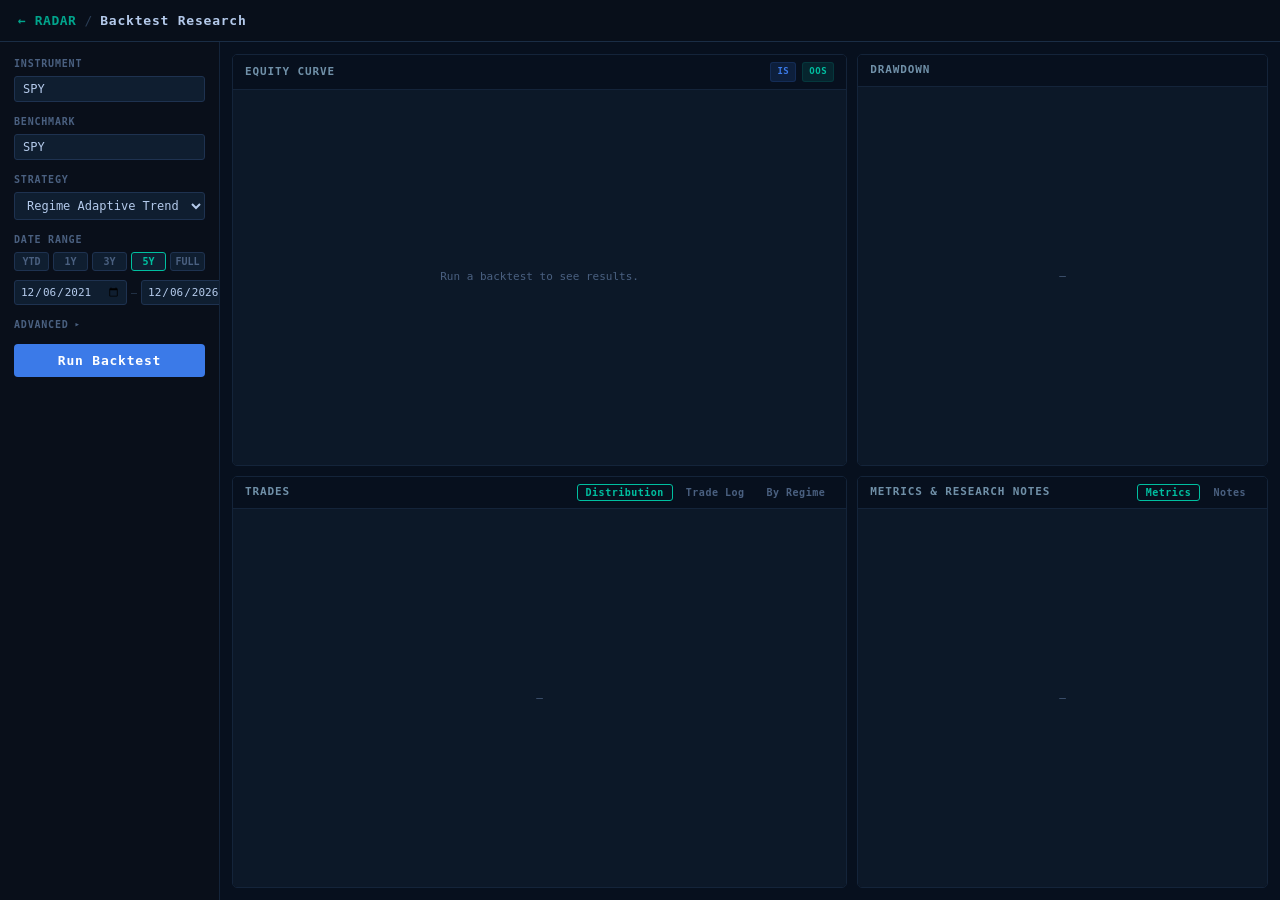
==== templates/backtest.html @ ae81a451 "Initial commit — SYBIL Algo-RADAR v2 - Cross-asset opportunity radar (26 instruments) with IBKR + yf" ====
<!DOCTYPE html>
<html lang="en">
<head>
  <meta charset="UTF-8">
  <meta name="viewport" content="width=device-width, initial-scale=1.0">
  <title>SYBIL — Backtest Research</title>
  <link rel="stylesheet" href="/static/css/app.css">
  <link rel="stylesheet" href="/static/css/backtest.css">
  <script src="https://cdn.plot.ly/plotly-2.26.0.min.js" defer></script>
</head>
<body class="bt-page">

<div id="bt-app">

  <!-- ── HEADER ─────────────────────────────────────────────────────────── -->
  <header id="bt-header">
    <div id="bt-brand">
      <a href="/" class="bt-home-link">← RADAR</a>
      <span class="bt-sep">/</span>
      <span class="bt-title">Backtest Research</span>
    </div>
    <div id="bt-run-status"></div>
  </header>

  <!-- ── MAIN LAYOUT ────────────────────────────────────────────────────── -->
  <div id="bt-layout">

    <!-- ── CONTROLS SIDEBAR ───────────────────────────────────────────── -->
    <aside id="bt-controls">

      <div class="ctrl-section">
        <div class="ctrl-label">Instrument</div>
        <input id="ctrl-ticker" class="ctrl-input" type="text" value="SPY" maxlength="12"
               placeholder="SPY, QQQ, GLD…" autocomplete="off" spellcheck="false">
      </div>

      <div class="ctrl-section">
        <div class="ctrl-label">Benchmark</div>
        <input id="ctrl-benchmark" class="ctrl-input" type="text" value="SPY" maxlength="12"
               placeholder="SPY" autocomplete="off" spellcheck="false">
      </div>

      <div class="ctrl-section">
        <div class="ctrl-label">Strategy</div>
        <select id="ctrl-strategy" class="ctrl-select">
          <option value="regime_adaptive_trend" selected>Regime Adaptive Trend</option>
          <option value="mean_reversion">Mean Reversion</option>
          <option value="momentum_breakout">Momentum Breakout</option>
          <option value="volatility_filtered">Volatility Filtered Trend</option>
        </select>
      </div>

      <div class="ctrl-section">
        <div class="ctrl-label">Date Range</div>
        <div class="ctrl-date-presets">
          <button class="date-preset" data-preset="ytd"  onclick="setDatePreset('ytd',  this)">YTD</button>
          <button class="date-preset" data-preset="1y"   onclick="setDatePreset('1y',   this)">1Y</button>
          <button class="date-preset" data-preset="3y"   onclick="setDatePreset('3y',   this)">3Y</button>
          <button class="date-preset active" data-preset="5y" onclick="setDatePreset('5y', this)">5Y</button>
          <button class="date-preset" data-preset="full" onclick="setDatePreset('full', this)">FULL</button>
        </div>
        <div class="ctrl-date-inputs">
          <input id="ctrl-start" class="ctrl-input ctrl-date" type="date">
          <span class="ctrl-date-sep">—</span>
          <input id="ctrl-end"   class="ctrl-input ctrl-date" type="date">
        </div>
      </div>

      <div class="ctrl-section" id="ctrl-advanced-section">
        <div class="ctrl-label ctrl-label-toggle" onclick="toggleAdvanced(this)">
          Advanced <span class="ctrl-arrow">▸</span>
        </div>
        <div id="ctrl-advanced" class="ctrl-advanced hidden">

          <div class="ctrl-row">
            <label class="ctrl-sub-label">Fast EMA</label>
            <input id="ctrl-fast" class="ctrl-input ctrl-num" type="number" value="12" min="2" max="100">
          </div>
          <div class="ctrl-row">
            <label class="ctrl-sub-label">Slow EMA</label>
            <input id="ctrl-slow" class="ctrl-input ctrl-num" type="number" value="26" min="5" max="200">
          </div>
          <div class="ctrl-row">
            <label class="ctrl-sub-label">Stop ATR</label>
            <input id="ctrl-stop-atr" class="ctrl-input ctrl-num" type="number" value="2.0" min="0.5" max="10" step="0.5">
          </div>
          <div class="ctrl-row">
            <label class="ctrl-sub-label">Target ATR</label>
            <input id="ctrl-target-atr" class="ctrl-input ctrl-num" type="number" value="4.0" min="1" max="20" step="0.5">
          </div>
          <div class="ctrl-row">
            <label class="ctrl-sub-label">IS Split</label>
            <input id="ctrl-is-pct" class="ctrl-input ctrl-num" type="number" value="70" min="50" max="90" step="5">
            <span class="ctrl-unit">%</span>
          </div>
          <div class="ctrl-row">
            <label class="ctrl-sub-label">Vol Filter</label>
            <label class="ctrl-toggle">
              <input id="ctrl-vol-filter" type="checkbox" checked>
              <span class="ctrl-toggle-track"></span>
            </label>
          </div>

        </div>
      </div>

      <button id="btn-run" class="btn-run" onclick="runBacktest()">Run Backtest</button>

      <div id="bt-meta" class="bt-meta hidden">
        <div class="meta-row"><span class="meta-k">Strategy</span><span class="meta-v" id="meta-strategy">—</span></div>
        <div class="meta-row"><span class="meta-k">Symbol</span><span class="meta-v" id="meta-symbol">—</span></div>
        <div class="meta-row"><span class="meta-k">Bars</span><span class="meta-v" id="meta-bars">—</span></div>
        <div class="meta-row"><span class="meta-k">IS Split</span><span class="meta-v" id="meta-is-split">—</span></div>
        <div class="meta-row"><span class="meta-k">Cost/Side</span><span class="meta-v" id="meta-cost">—</span></div>
        <div class="meta-row"><span class="meta-k">Execution</span><span class="meta-v" id="meta-exec">—</span></div>
      </div>

    </aside>

    <!-- ── RIGHT CONTENT ──────────────────────────────────────────────── -->
    <div id="bt-content">

      <!-- ── TOP ROW: equity + drawdown ─────────────────────────────── -->
      <div id="bt-row-equity">

        <div class="bt-panel" id="panel-equity">
          <div class="panel-header">
            <span class="panel-title">Equity Curve</span>
            <div class="panel-badges">
              <span class="is-badge">IS</span>
              <span class="oos-badge">OOS</span>
            </div>
          </div>
          <div class="panel-body">
            <div data-role="idle"    class="panel-state">Run a backtest to see results.</div>
            <div data-role="loading" class="panel-state hidden"><div class="spinner"></div>Running…</div>
            <div data-role="error"   class="panel-state hidden state-error">Error loading equity curve.</div>
            <div data-role="content" id="chart-equity" class="panel-chart hidden"></div>
          </div>
        </div>

        <div class="bt-panel" id="panel-drawdown">
          <div class="panel-header">
            <span class="panel-title">Drawdown</span>
          </div>
          <div class="panel-body">
            <div data-role="idle"    class="panel-state">—</div>
            <div data-role="loading" class="panel-state hidden"><div class="spinner"></div></div>
            <div data-role="error"   class="panel-state hidden state-error">—</div>
            <div data-role="content" id="chart-drawdown" class="panel-chart hidden"></div>
          </div>
        </div>

      </div>

      <!-- ── BOTTOM ROW: trades + metrics ──────────────────────────── -->
      <div id="bt-row-bottom">

        <!-- Trades panel with tabs -->
        <div class="bt-panel" id="panel-trades">
          <div class="panel-header">
            <span class="panel-title">Trades</span>
            <div class="panel-tabs">
              <button class="panel-tab active" data-tab="dist"  onclick="switchTab('trades','dist',  this)">Distribution</button>
              <button class="panel-tab"        data-tab="list"  onclick="switchTab('trades','list',  this)">Trade Log</button>
              <button class="panel-tab"        data-tab="regime" onclick="switchTab('trades','regime',this)">By Regime</button>
            </div>
          </div>
          <div class="panel-body">
            <div data-role="idle"    class="panel-state">—</div>
            <div data-role="loading" class="panel-state hidden"><div class="spinner"></div></div>
            <div data-role="error"   class="panel-state hidden state-error">—</div>
            <div data-role="content" class="hidden">

              <!-- Distribution tab -->
              <div id="tab-trades-dist" class="tab-pane active">
                <div id="chart-dist" class="panel-chart-short"></div>
                <div id="dist-stats" class="dist-stats-grid"></div>
              </div>

              <!-- Trade log tab -->
              <div id="tab-trades-list" class="tab-pane hidden">
                <div class="trade-log-wrapper">
                  <table id="trade-log-table" class="trade-log-table">
                    <thead>
                      <tr>
                        <th>Date</th>
                        <th>Side</th>
                        <th>Entry</th>
                        <th>Exit</th>
                        <th>Return</th>
                        <th>Hold</th>
                        <th>Exit Reason</th>
                        <th>Regime</th>
                      </tr>
                    </thead>
                    <tbody id="trade-log-body"></tbody>
                  </table>
                </div>
              </div>

              <!-- Regime breakdown tab -->
              <div id="tab-trades-regime" class="tab-pane hidden">
                <div id="chart-regime" class="panel-chart-short"></div>
              </div>

            </div>
          </div>
        </div>

        <!-- Metrics + Research Notes panel -->
        <div class="bt-panel" id="panel-metrics">
          <div class="panel-header">
            <span class="panel-title">Metrics &amp; Research Notes</span>
            <div class="panel-tabs">
              <button class="panel-tab active" data-tab="metrics" onclick="switchTab('metrics','metrics',this)">Metrics</button>
              <button class="panel-tab"        data-tab="notes"   onclick="switchTab('metrics','notes',  this)">Notes</button>
            </div>
          </div>
          <div class="panel-body">
            <div data-role="idle"    class="panel-state">—</div>
            <div data-role="loading" class="panel-state hidden"><div class="spinner"></div></div>
            <div data-role="error"   class="panel-state hidden state-error">—</div>
            <div data-role="content" class="hidden">

              <div id="tab-metrics-metrics" class="tab-pane active">
                <div class="metrics-section-label">Performance</div>
                <div id="metrics-perf-grid" class="metrics-grid"></div>
                <div class="metrics-section-label">Risk</div>
                <div id="metrics-risk-grid" class="metrics-grid"></div>
                <div class="metrics-section-label">Robustness (IS vs OOS)</div>
                <div id="metrics-robust-grid" class="metrics-grid"></div>
              </div>

              <div id="tab-metrics-notes" class="tab-pane hidden">
                <div id="notes-summary"   class="notes-block"></div>
                <div id="notes-strengths" class="notes-block"></div>
                <div id="notes-weaknesses" class="notes-block"></div>
                <div id="notes-next"      class="notes-block"></div>
              </div>

            </div>
          </div>
        </div>

      </div><!-- /bt-row-bottom -->

    </div><!-- /bt-content -->

  </div><!-- /bt-layout -->

</div><!-- /bt-app -->

<script src="/static/js/backtest.js"></script>
</body>
</html>
---- static/css/app.css ----
/* ── reset & base ─────────────────────────────────────────────────────────── */
*, *::before, *::after { box-sizing: border-box; margin: 0; padding: 0; }

:root {
  /* ─── SYBIL Design Tokens ─────────────────────────────────────────────── */
  /* Backgrounds — cold deep navy, not generic black */
  --sybil-bg-main:     #07101e;
  --sybil-bg-surface:  #0c1828;
  --sybil-bg-panel:    #101f34;
  --sybil-bg-elevated: #152640;
  --sybil-bg-tape:     #060e1b;
  --sybil-bg-brand:    #0a162a;

  /* Borders */
  --sybil-border:      #1c2f4a;
  --sybil-border-hi:   #274868;

  /* Text */
  --sybil-text-main:   #b4caeb;
  --sybil-text-muted:  #4c6a8a;
  --sybil-text-bright: #dceeff;

  /* Accents */
  --sybil-accent-1:    #3b7ae8;   /* primary blue */
  --sybil-accent-dim:  #122046;   /* accent bg */
  --sybil-accent-2:    #00bfa0;   /* teal — brand differentiation */

  /* Semantic */
  --sybil-pos:         #19b85a;
  --sybil-pos-bg:      #052214;
  --sybil-neg:         #e53535;
  --sybil-neg-bg:      #300808;
  --sybil-warning:     #e5980a;
  --sybil-success:     #19b85a;
  --sybil-danger:      #e53535;

  /* Tags & chips */
  --sybil-tag-bg:      #142036;
  --sybil-tag-text:    #608ab2;

  /* Chart */
  --sybil-grid:        #18293e;

  /* Typography */
  --sybil-mono:   "JetBrains Mono", "Fira Code", "Cascadia Code", ui-monospace, monospace;
  --sybil-sans:   "Inter", system-ui, -apple-system, sans-serif;
  --sybil-radius:    4px;
  --sybil-radius-lg: 8px;
}

html, body {
  height: 100%;
  background: var(--sybil-bg-main);
  color: var(--sybil-text-main);
  font-family: var(--sybil-sans);
  font-size: 13px;
  line-height: 1.5;
  overflow: hidden;
}

#app {
  display: grid;
  grid-template-rows: 44px 1fr 224px;
  grid-template-columns: 1fr;
  height: 100vh;
  overflow: hidden;
}

/* ── tape strip ──────────────────────────────────────────────────────────── */
#tape-strip {
  grid-row: 1;
  display: flex;
  align-items: center;
  background: var(--sybil-bg-tape);
  border-bottom: 1px solid var(--sybil-border);
  overflow: hidden;
  position: relative;
  gap: 0;
}

#tape-brand {
  flex-shrink: 0;
  padding: 0 16px;
  font-weight: 700;
  font-size: 12px;
  letter-spacing: 0.14em;
  color: var(--sybil-accent-2);
  border-right: 1px solid var(--sybil-border);
  height: 100%;
  display: flex;
  align-items: center;
  background: var(--sybil-bg-brand);
  white-space: nowrap;
  text-shadow: 0 0 16px rgba(0,191,160,0.35);
}

#tape-scroll-wrapper {
  flex: 1;
  overflow: hidden;
  mask-image: linear-gradient(to right, transparent 0%, black 2%, black 98%, transparent 100%);
}

#tape-items {
  display: flex;
  gap: 0;
  width: max-content;
  animation: tape-scroll 70s linear infinite;
}

#tape-items:hover { animation-play-state: paused; }

@keyframes tape-scroll {
  0%   { transform: translateX(0); }
  100% { transform: translateX(-50%); }
}

.tape-item {
  display: flex;
  flex-direction: column;
  justify-content: center;
  padding: 0 16px;
  border-right: 1px solid var(--sybil-border);
  min-width: 118px;
  cursor: pointer;
  transition: background 0.12s;
  height: 44px;
}
.tape-item:hover { background: var(--sybil-bg-panel); }

.tape-symbol {
  font-family: var(--sybil-mono);
  font-size: 10.5px;
  font-weight: 700;
  color: var(--sybil-text-bright);
  letter-spacing: 0.04em;
  line-height: 1.2;
}

.tape-name {
  font-size: 9px;
  color: var(--sybil-text-muted);
  white-space: nowrap;
  overflow: hidden;
  text-overflow: ellipsis;
  max-width: 106px;
  line-height: 1.2;
}

.tape-price {
  font-family: var(--sybil-mono);
  font-size: 11px;
  font-weight: 600;
  color: var(--sybil-text-main);
  line-height: 1.2;
}

.tape-chg { font-family: var(--sybil-mono); font-size: 10px; line-height: 1.2; }
.tape-chg.pos  { color: var(--sybil-pos); }
.tape-chg.neg  { color: var(--sybil-neg); }
.tape-chg.flat { color: var(--sybil-text-muted); }

#tape-status {
  flex-shrink: 0;
  padding: 0 12px;
  font-size: 10px;
  color: var(--sybil-text-muted);
  border-left: 1px solid var(--sybil-border);
  white-space: nowrap;
}

/* ── main grid ───────────────────────────────────────────────────────────── */
#main-grid {
  grid-row: 2;
  display: grid;
  grid-template-columns: 320px 1fr;
  overflow: hidden;
  border-bottom: 1px solid var(--sybil-border);
}

/* ── radar panel ─────────────────────────────────────────────────────────── */
#radar-panel {
  background: var(--sybil-bg-panel);
  border-right: 1px solid var(--sybil-border);
  display: flex;
  flex-direction: column;
  overflow: hidden;
}

#radar-header {
  padding: 10px 12px 8px;
  border-bottom: 1px solid var(--sybil-border);
  display: flex;
  align-items: center;
  gap: 8px;
  flex-shrink: 0;
}

#radar-header h2 {
  font-size: 10px;
  font-weight: 700;
  letter-spacing: 0.09em;
  color: var(--sybil-text-muted);
  text-transform: uppercase;
  flex: 1;
}

#radar-count {
  font-size: 10px;
  color: var(--sybil-text-muted);
  background: var(--sybil-tag-bg);
  padding: 1px 7px;
  border-radius: 10px;
}

#radar-body {
  flex: 1;
  overflow-y: auto;
}

#radar-body::-webkit-scrollbar { width: 4px; }
#radar-body::-webkit-scrollbar-track { background: transparent; }
#radar-body::-webkit-scrollbar-thumb { background: var(--sybil-border-hi); border-radius: 2px; }

.radar-row {
  padding: 9px 12px;
  border-bottom: 1px solid var(--sybil-border);
  cursor: pointer;
  transition: background 0.1s;
}
.radar-row:hover    { background: #162540; }
.radar-row.selected { background: var(--sybil-accent-dim); border-left: 2px solid var(--sybil-accent-1); }

.radar-row-top {
  display: flex;
  align-items: center;
  gap: 6px;
  margin-bottom: 4px;
}

.radar-name {
  font-size: 12px;
  font-weight: 600;
  color: var(--sybil-text-bright);
  flex: 1;
  white-space: nowrap;
  overflow: hidden;
  text-overflow: ellipsis;
}

.dir-badge {
  font-size: 10px;
  font-weight: 700;
  font-family: var(--sybil-mono);
  padding: 1px 6px;
  border-radius: var(--sybil-radius);
  flex-shrink: 0;
}
.dir-badge.long  { background: var(--sybil-pos-bg);  color: var(--sybil-pos); }
.dir-badge.short { background: var(--sybil-neg-bg);  color: var(--sybil-neg); }

.conv-bar-wrap {
  display: flex;
  align-items: center;
  gap: 6px;
  margin-bottom: 4px;
}
.conv-bar-bg {
  flex: 1;
  height: 3px;
  background: var(--sybil-border-hi);
  border-radius: 2px;
  overflow: hidden;
}
.conv-bar-fill {
  height: 100%;
  border-radius: 2px;
  background: var(--sybil-accent-1);
  transition: width 0.4s ease;
}
.conv-bar-fill.high { background: var(--sybil-pos); }
.conv-bar-fill.low  { background: var(--sybil-text-muted); }

.conv-val {
  font-family: var(--sybil-mono);
  font-size: 10px;
  color: var(--sybil-text-bright);
  width: 24px;
  text-align: right;
  flex-shrink: 0;
}

.radar-meta {
  display: flex;
  gap: 10px;
  font-size: 10px;
  color: var(--sybil-text-muted);
  font-family: var(--sybil-mono);
  flex-wrap: wrap;
}

.radar-meta span { white-space: nowrap; }
.radar-meta .hi  { color: var(--sybil-text-main); }

.radar-reason {
  font-size: 10px;
  color: var(--sybil-text-muted);
  margin-top: 4px;
  line-height: 1.4;
  overflow: hidden;
  display: -webkit-box;
  -webkit-line-clamp: 2;
  -webkit-box-orient: vertical;
}

.tag-list { display: flex; flex-wrap: wrap; gap: 4px; margin-top: 4px; }
.tag {
  font-size: 9px;
  padding: 1px 5px;
  border-radius: 3px;
  background: var(--sybil-tag-bg);
  color: var(--sybil-tag-text);
  text-transform: uppercase;
  letter-spacing: 0.05em;
  font-weight: 600;
}

/* ── detail panel ────────────────────────────────────────────────────────── */
#detail-panel {
  display: flex;
  flex-direction: column;
  overflow: hidden;
  background: var(--sybil-bg-surface);
}

#detail-header {
  padding: 9px 16px;
  border-bottom: 1px solid var(--sybil-border);
  display: flex;
  align-items: baseline;
  gap: 8px;
  flex-shrink: 0;
}

#detail-title {
  font-size: 14px;
  font-weight: 600;
  color: var(--sybil-text-bright);
}

#detail-symbol-badge {
  font-family: var(--sybil-mono);
  font-size: 11px;
  color: var(--sybil-text-muted);
  background: var(--sybil-tag-bg);
  padding: 1px 8px;
  border-radius: var(--sybil-radius);
}

#detail-class {
  font-size: 10px;
  color: var(--sybil-text-muted);
}

/* rank indicator in detail header */
.detail-rank {
  font-family: var(--sybil-mono);
  font-size: 10px;
  font-weight: 700;
  padding: 1px 7px;
  border-radius: var(--sybil-radius);
  background: var(--sybil-accent-dim);
  color: var(--sybil-accent-1);
  flex-shrink: 0;
  letter-spacing: 0.04em;
}
.detail-rank.custom {
  background: var(--sybil-tag-bg);
  color: var(--sybil-text-muted);
}

#detail-change {
  margin-left: auto;
  font-family: var(--sybil-mono);
  font-size: 13px;
  font-weight: 600;
  letter-spacing: 0.01em;
}
#detail-change.pos { color: var(--sybil-pos); }
#detail-change.neg { color: var(--sybil-neg); }

#chart-area {
  flex: 1;
  position: relative;
  min-height: 0;
}

#price-chart {
  width: 100%;
  height: 100%;
}

/* chart states */
.panel-state {
  position: absolute;
  inset: 0;
  display: flex;
  align-items: center;
  justify-content: center;
  font-size: 12px;
  color: var(--sybil-text-muted);
  background: var(--sybil-bg-surface);
  z-index: 10;
}
.panel-state.hidden { display: none; }

.spinner {
  width: 20px; height: 20px;
  border: 2px solid var(--sybil-border-hi);
  border-top-color: var(--sybil-accent-1);
  border-radius: 50%;
  animation: spin 0.8s linear infinite;
  margin-right: 8px;
}
@keyframes spin { to { transform: rotate(360deg); } }

.state-error   { color: var(--sybil-neg); }
.state-timeout { color: #f97316; }
.state-empty   { color: var(--sybil-text-muted); }

/* ── context bar ─────────────────────────────────────────────────────────── */
#context-bar {
  flex-shrink: 0;
  display: flex;
  gap: 0;
  border-top: 1px solid var(--sybil-border);
  background: var(--sybil-bg-panel);
}

.ctx-cell {
  flex: 1;
  padding: 6px 12px;
  border-right: 1px solid var(--sybil-border);
  display: flex;
  flex-direction: column;
  gap: 2px;
}
.ctx-cell:last-child { border-right: none; }

.ctx-label {
  font-size: 9px;
  text-transform: uppercase;
  letter-spacing: 0.07em;
  color: var(--sybil-text-muted);
}

.ctx-value {
  font-family: var(--sybil-mono);
  font-size: 12px;
  font-weight: 600;
  color: var(--sybil-text-bright);
}
.ctx-value.pos { color: var(--sybil-pos); }
.ctx-value.neg { color: var(--sybil-neg); }

/* ── bottom grid ─────────────────────────────────────────────────────────── */
#bottom-grid {
  grid-row: 3;
  display: grid;
  grid-template-columns: 1fr 380px;
  overflow: hidden;
}

/* ── news panel ──────────────────────────────────────────────────────────── */
#news-panel {
  background: var(--sybil-bg-panel);
  border-right: 1px solid var(--sybil-border);
  display: flex;
  flex-direction: column;
  overflow: hidden;
}

#news-header {
  padding: 7px 12px;
  border-bottom: 1px solid var(--sybil-border);
  display: flex;
  align-items: center;
  gap: 8px;
  flex-shrink: 0;
}

#news-header h3 {
  font-size: 10px;
  font-weight: 700;
  letter-spacing: 0.09em;
  color: var(--sybil-text-muted);
  text-transform: uppercase;
}

#news-instrument-label {
  font-size: 10px;
  color: var(--sybil-text-muted);
  margin-left: 2px;
}

#news-list {
  flex: 1;
  overflow-y: auto;
}

#news-list::-webkit-scrollbar { width: 3px; }
#news-list::-webkit-scrollbar-thumb { background: var(--sybil-border-hi); }

/* news items */
.news-item {
  padding: 8px 12px;
  border-bottom: 1px solid var(--sybil-border);
  display: flex;
  flex-direction: column;
  gap: 3px;
  cursor: pointer;
  transition: background 0.1s;
  text-decoration: none;
  color: inherit;
  user-select: none;
}
.news-item:hover { background: #162540; }

.news-row1 {
  display: flex;
  align-items: flex-start;
  gap: 8px;
}

.news-title {
  font-size: 11.5px;
  color: var(--sybil-text-main);
  line-height: 1.45;
  flex: 1;
}

.sentiment-badge {
  font-size: 9px;
  padding: 1px 5px;
  border-radius: 3px;
  font-weight: 600;
  letter-spacing: 0.04em;
  flex-shrink: 0;
  margin-top: 2px;
  white-space: nowrap;
}
.sentiment-badge.bullish { background: var(--sybil-pos-bg); color: var(--sybil-pos); }
.sentiment-badge.bearish { background: var(--sybil-neg-bg); color: var(--sybil-neg); }

/* news risk tags */
.risk-tag {
  font-size: 9px;
  padding: 1px 5px;
  border-radius: 3px;
  font-weight: 600;
  letter-spacing: 0.04em;
  flex-shrink: 0;
  margin-top: 2px;
  white-space: nowrap;
  background: var(--sybil-tag-bg);
  color: var(--sybil-tag-text);
}
.risk-tag.policy       { background: #1a1a3e; color: #818cf8; }
.risk-tag.earnings     { background: #0a2c1a; color: #4ade80; }
.risk-tag.geo-risk     { background: #2a1508; color: #fb923c; }
.risk-tag.supply-chain { background: #0a2230; color: #22d3ee; }
.risk-tag.regulatory   { background: #231a2e; color: #d946ef; }
.risk-tag.corporate    { background: #1a1a32; color: #a5b4fc; }
.risk-tag.market       { background: var(--sybil-tag-bg); color: var(--sybil-text-muted); }

.news-meta {
  font-size: 10px;
  color: var(--sybil-text-muted);
  font-family: var(--sybil-mono);
}

/* news inline expand */
.news-expand {
  display: none;
  margin-top: 6px;
  padding-top: 6px;
  border-top: 1px solid var(--sybil-border);
}
.news-item.news-expanded .news-expand { display: block; }

.news-bullets {
  display: flex;
  flex-direction: column;
  gap: 5px;
  margin-bottom: 8px;
}
.news-bullet {
  font-size: 10.5px;
  color: var(--sybil-text-muted);
  line-height: 1.5;
  padding-left: 4px;
}
.news-open-link {
  display: inline-block;
  font-size: 10px;
  font-weight: 700;
  font-family: var(--sybil-mono);
  color: var(--sybil-accent-1);
  text-decoration: none;
  letter-spacing: 0.03em;
  padding: 2px 0;
}
.news-open-link:hover { color: #6ba0ff; }

/* ── why-now panel ───────────────────────────────────────────────────────── */
#whynow-panel {
  background: var(--sybil-bg-surface);
  display: flex;
  flex-direction: column;
  overflow: hidden;
}

#whynow-header {
  padding: 7px 12px;
  border-bottom: 1px solid var(--sybil-border);
  flex-shrink: 0;
}

#whynow-header h3 {
  font-size: 10px;
  font-weight: 700;
  letter-spacing: 0.09em;
  color: var(--sybil-text-muted);
  text-transform: uppercase;
}

#whynow-bullets {
  flex: 1;
  overflow-y: auto;
  padding: 10px 12px;
  display: flex;
  flex-direction: column;
  gap: 10px;
}

.why-bullet {
  display: flex;
  flex-direction: column;
  gap: 3px;
}

.why-tag {
  font-size: 9px;
  font-weight: 700;
  letter-spacing: 0.08em;
  text-transform: uppercase;
  color: var(--sybil-accent-1);
}

.why-text {
  font-size: 11px;
  color: var(--sybil-text-main);
  line-height: 1.5;
}

/* ── panel loading states (inline) ───────────────────────────────────────── */
.inline-state {
  padding: 14px 12px;
  font-size: 11px;
  color: var(--sybil-text-muted);
  display: flex;
  align-items: center;
  gap: 8px;
}
.inline-state.error   { color: var(--sybil-neg); }
.inline-state.timeout { color: #f97316; }
.inline-state.hidden  { display: none; }

/* ── scrollbars global ────────────────────────────────────────────────────── */
::-webkit-scrollbar       { width: 4px; height: 4px; }
::-webkit-scrollbar-track { background: transparent; }
::-webkit-scrollbar-thumb { background: var(--sybil-border-hi); border-radius: 2px; }

/* ── placeholder / empty ─────────────────────────────────────────────────── */
.placeholder-row {
  padding: 20px 12px;
  text-align: center;
  color: var(--sybil-text-muted);
  font-size: 11px;
}

/* ── regime chip ─────────────────────────────────────────────────────────── */
.regime-chip {
  font-size: 9px;
  font-weight: 700;
  letter-spacing: 0.08em;
  text-transform: uppercase;
  padding: 1px 7px;
  border-radius: var(--sybil-radius);
}
.regime-chip.trending  { background: #062214; color: #22c55e; }
.regime-chip.extended  { background: #261800; color: #f59e0b; }
.regime-chip.coiling   { background: #141230; color: #818cf8; }
.regime-chip.ranging   { background: var(--sybil-tag-bg); color: var(--sybil-tag-text); }

/* ── rank numbers in radar rows ──────────────────────────────────────────── */
.rank-num {
  font-family: var(--sybil-mono);
  font-size: 10px;
  font-weight: 700;
  color: var(--sybil-text-muted);
  width: 18px;
  flex-shrink: 0;
  text-align: right;
  padding-right: 4px;
}
.rank-num.top { color: var(--sybil-accent-1); }

/* ── trade structure box ─────────────────────────────────────────────────── */
#trade-box {
  flex-shrink: 0;
  background: #0b1524;
  border-top: 1px solid var(--sybil-border);
}

#trade-box-header {
  padding: 5px 12px;
  border-bottom: 1px solid var(--sybil-border);
  display: flex;
  align-items: center;
  gap: 8px;
}
#trade-box-header > span:first-child {
  font-size: 9px;
  font-weight: 700;
  letter-spacing: 0.09em;
  text-transform: uppercase;
  color: var(--sybil-text-muted);
  flex: 1;
}

#trade-cells {
  display: flex;
}

.trade-cell {
  flex: 1;
  padding: 5px 12px;
  border-right: 1px solid var(--sybil-border);
  display: flex;
  flex-direction: column;
  gap: 2px;
  min-width: 0;
}
.trade-cell:last-child { border-right: none; }
.trade-cell-wide { flex: 2; }

.trade-label {
  font-size: 9px;
  text-transform: uppercase;
  letter-spacing: 0.06em;
  color: var(--sybil-text-muted);
  white-space: nowrap;
}

.trade-val {
  font-family: var(--sybil-mono);
  font-size: 11px;
  font-weight: 600;
  color: var(--sybil-text-bright);
  white-space: nowrap;
  overflow: hidden;
  text-overflow: ellipsis;
}
.trade-val.danger { color: var(--sybil-neg); }
.trade-val.pos    { color: var(--sybil-pos); }
.trade-val.dim    {
  color: var(--sybil-text-main);
  font-weight: 400;
  font-size: 10px;
  white-space: normal;
  line-height: 1.4;
}

/* ── IBKR connection badge ───────────────────────────────────────────────── */
.ibkr-badge {
  flex-shrink: 0;
  padding: 0 12px;
  font-size: 10px;
  font-weight: 700;
  font-family: var(--sybil-mono);
  letter-spacing: 0.05em;
  border-left: 1px solid var(--sybil-border);
  height: 100%;
  display: flex;
  align-items: center;
  white-space: nowrap;
  cursor: default;
}
.ibkr-badge.connected    { color: #22c55e; background: rgba(5,34,20,0.6); }
.ibkr-badge.delayed      { color: #eab308; background: rgba(30,24,0,0.5); }
.ibkr-badge.disconnected { color: #e53535; background: rgba(28,6,6,0.5); }

/* ── market data status chip (detail header) ─────────────────────────────── */
.mds-chip {
  font-size: 9px;
  font-weight: 700;
  font-family: var(--sybil-mono);
  letter-spacing: 0.06em;
  text-transform: uppercase;
  padding: 1px 7px;
  border-radius: var(--sybil-radius);
  flex-shrink: 0;
}
.mds-chip.live         { background: rgba(5,34,20,0.7);   color: #22c55e; }
.mds-chip.delayed      { background: rgba(30,24,0,0.6);   color: #eab308; }
.mds-chip.unsupported  { background: rgba(28,6,6,0.5);    color: #e53535; }
.mds-chip.error        { background: rgba(28,6,6,0.5);    color: #e53535; }
.mds-chip.disconnected { background: rgba(28,6,6,0.4);    color: #f97316; }

/* ── actionability bar ───────────────────────────────────────────────────── */
#action-bar {
  flex-shrink: 0;
  display: flex;
  gap: 0;
  background: #0c1626;
  border-bottom: 1px solid var(--sybil-border);
}

.action-cell {
  flex: 1;
  padding: 5px 12px;
  border-right: 1px solid var(--sybil-border);
  display: flex;
  flex-direction: column;
  gap: 2px;
}
.action-cell:last-child  { border-right: none; }
.action-cell-wide        { flex: 2; }

.action-label {
  font-size: 9px;
  text-transform: uppercase;
  letter-spacing: 0.07em;
  color: var(--sybil-text-muted);
}

.action-value {
  font-size: 11px;
  font-weight: 500;
  color: var(--sybil-text-main);
  text-transform: capitalize;
}

.action-trigger {
  font-family: var(--sybil-mono);
  font-size: 11px;
  color: var(--sybil-text-bright);
  font-weight: 600;
}

/* ── actionability state badges ──────────────────────────────────────────── */
.act-badge {
  font-size: 9.5px;
  font-weight: 700;
  font-family: var(--sybil-mono);
  letter-spacing: 0.06em;
  text-transform: uppercase;
  padding: 1px 7px;
  border-radius: var(--sybil-radius);
  display: inline-block;
  flex-shrink: 0;
}
.act-badge.high   { background: rgba(5,34,20,0.8);   color: #22c55e; }
.act-badge.medium { background: rgba(30,24,0,0.7);   color: #eab308; }
.act-badge.low    { background: rgba(30,18,0,0.7);   color: #f97316; }
.act-badge.wait   { background: rgba(28,6,6,0.7);    color: #e53535; }

/* entry quality badges */
.eq-badge {
  font-size: 9.5px;
  font-weight: 700;
  font-family: var(--sybil-mono);
  letter-spacing: 0.06em;
  text-transform: uppercase;
  padding: 1px 7px;
  border-radius: var(--sybil-radius);
  display: inline-block;
  flex-shrink: 0;
}
.eq-badge.strong     { background: rgba(5,34,20,0.7);   color: #4ade80; }
.eq-badge.acceptable { background: rgba(18,32,52,0.7);  color: #6fa8d8; }
.eq-badge.weak       { background: rgba(30,24,0,0.6);   color: #eab308; }
.eq-badge.wait       { background: rgba(28,6,6,0.6);    color: #e53535; }

/* ── radar: trigger line ─────────────────────────────────────────────────── */
.radar-trigger {
  font-family: var(--sybil-mono);
  font-size: 10px;
  color: var(--sybil-accent-1);
  margin-top: 3px;
  opacity: 0.9;
}

/* ── radar: wait tag ─────────────────────────────────────────────────────── */
.tag-wait {
  background: rgba(28,6,6,0.6) !important;
  color: #e53535 !important;
}

/* ── trade trigger field ─────────────────────────────────────────────────── */
#ts-trigger {
  font-family: var(--sybil-mono);
  color: var(--sybil-accent-1);
  font-weight: 600;
}

/* ── lab link in tape brand area ─────────────────────────────────────────── */
#lab-link {
  flex-shrink: 0;
  padding: 0 14px;
  font-size: 9.5px;
  font-weight: 700;
  font-family: var(--sybil-mono);
  letter-spacing: 0.1em;
  color: var(--sybil-text-muted);
  border-left: 1px solid var(--sybil-border);
  height: 100%;
  display: flex;
  align-items: center;
  text-decoration: none;
  text-transform: uppercase;
  transition: color 0.15s, background 0.15s;
  white-space: nowrap;
}
#lab-link:hover {
  color: var(--sybil-accent-2);
  background: rgba(0,191,160,0.06);
}
#bt-link {
  flex-shrink: 0;
  padding: 0 14px;
  font-size: 9.5px;
  font-weight: 700;
  font-family: var(--sybil-mono);
  letter-spacing: 0.1em;
  color: var(--sybil-text-muted);
  border-left: 1px solid var(--sybil-border);
  height: 100%;
  display: flex;
  align-items: center;
  text-decoration: none;
  text-transform: uppercase;
  transition: color 0.15s, background 0.15s;
  white-space: nowrap;
}
#bt-link:hover {
  color: var(--sybil-accent-1);
  background: rgba(59,122,232,0.06);
}

/* ── chart toolbar (timeframe + toggles) ─────────────────────────────────── */
#chart-toolbar {
  flex-shrink: 0;
  display: flex;
  align-items: center;
  gap: 6px;
  padding: 4px 12px;
  background: #0c1626;
  border-bottom: 1px solid var(--sybil-border);
}

#tf-buttons {
  display: flex;
  gap: 3px;
}

.tf-btn {
  background: transparent;
  border: 1px solid var(--sybil-border);
  color: var(--sybil-text-muted);
  font-size: 10px;
  font-family: var(--sybil-mono);
  font-weight: 700;
  letter-spacing: 0.06em;
  padding: 2px 9px;
  border-radius: var(--sybil-radius);
  cursor: pointer;
  transition: all 0.1s;
}
.tf-btn:hover  { border-color: var(--sybil-border-hi); color: var(--sybil-text-main); }
.tf-btn.active {
  background: var(--sybil-accent-dim);
  border-color: var(--sybil-accent-1);
  color: var(--sybil-accent-1);
}

#chart-toggles {
  display: flex;
  gap: 3px;
  margin-left: 8px;
  padding-left: 8px;
  border-left: 1px solid var(--sybil-border);
}

.chart-toggle {
  background: transparent;
  border: 1px solid var(--sybil-border);
  color: var(--sybil-text-muted);
  font-size: 9.5px;
  font-family: var(--sybil-mono);
  font-weight: 700;
  letter-spacing: 0.06em;
  padding: 2px 8px;
  border-radius: var(--sybil-radius);
  cursor: pointer;
  transition: all 0.1s;
}
.chart-toggle:hover { border-color: var(--sybil-border-hi); color: var(--sybil-text-main); }
.chart-toggle.active {
  background: rgba(0,191,160,0.08);
  border-color: var(--sybil-accent-2);
  color: var(--sybil-accent-2);
}

#tf-label {
  font-size: 9px;
  font-family: var(--sybil-mono);
  color: var(--sybil-text-muted);
  margin-left: auto;
}
---- static/css/backtest.css ----
/* ============================================================
   SYBIL — Backtest Research Page
   /static/css/backtest.css
   ============================================================ */

/* ── page shell ─────────────────────────────────────────────────────────── */
body.bt-page {
  background: var(--sybil-bg-main, #07101e);
  color:       var(--sybil-text-main, #b4caeb);
  font-family: var(--sybil-font-mono, 'JetBrains Mono', 'Fira Mono', 'Consolas', monospace);
  font-size:   13px;
  margin:      0;
  padding:     0;
  height:      100vh;
  overflow:    hidden;
  display:     flex;
  flex-direction: column;
}

#bt-app {
  display:        flex;
  flex-direction: column;
  height:         100vh;
  overflow:       hidden;
}

/* ── header ─────────────────────────────────────────────────────────────── */
#bt-header {
  display:         flex;
  align-items:     center;
  justify-content: space-between;
  padding:         0 18px;
  height:          42px;
  min-height:      42px;
  background:      #080f1a;
  border-bottom:   1px solid #1a2d45;
  gap:             12px;
  flex-shrink:     0;
}

#bt-brand {
  display:     flex;
  align-items: center;
  gap:         8px;
  font-size:   13px;
}

.bt-home-link {
  color:           var(--sybil-accent-2, #00bfa0);
  text-decoration: none;
  font-weight:     600;
  letter-spacing:  0.04em;
  opacity:         0.85;
}
.bt-home-link:hover { opacity: 1; }

.bt-sep   { color: #2a3d55; }
.bt-title { color: var(--sybil-text-main, #b4caeb); font-weight: 600; letter-spacing: 0.06em; }

#bt-run-status {
  font-size: 11px;
  color:     #e05252;
}

/* ── main layout ─────────────────────────────────────────────────────────── */
#bt-layout {
  display:   flex;
  flex:      1;
  overflow:  hidden;
  min-height: 0;
}

/* ── controls sidebar ────────────────────────────────────────────────────── */
#bt-controls {
  width:          220px;
  min-width:      220px;
  background:     #090f1a;
  border-right:   1px solid #14243a;
  padding:        14px 14px 20px;
  overflow-y:     auto;
  display:        flex;
  flex-direction: column;
  gap:            12px;
  scrollbar-width: thin;
  scrollbar-color: #1a2d45 transparent;
}

.ctrl-section { display: flex; flex-direction: column; gap: 5px; }

.ctrl-label {
  font-size:      10px;
  font-weight:    600;
  letter-spacing: 0.08em;
  color:          #4a6080;
  text-transform: uppercase;
}

.ctrl-input, .ctrl-select {
  background:    #0f1e30;
  border:        1px solid #1e3250;
  border-radius: 3px;
  color:         var(--sybil-text-main, #b4caeb);
  font-family:   inherit;
  font-size:     12px;
  padding:       5px 8px;
  width:         100%;
  box-sizing:    border-box;
  outline:       none;
  transition:    border-color 0.15s;
}
.ctrl-input:focus, .ctrl-select:focus { border-color: var(--sybil-accent-1, #3b7ae8); }
.ctrl-select option { background: #0f1e30; }

.ctrl-date-presets {
  display:   flex;
  gap:       4px;
  flex-wrap: wrap;
}
.date-preset {
  flex:        1;
  padding:     3px 2px;
  background:  #0f1e30;
  border:      1px solid #1e3250;
  border-radius: 3px;
  color:       #4a6080;
  font-family: inherit;
  font-size:   10px;
  font-weight: 600;
  cursor:      pointer;
  transition:  all 0.15s;
  text-align:  center;
}
.date-preset:hover  { border-color: #3b7ae8; color: #b4caeb; }
.date-preset.active { border-color: var(--sybil-accent-2, #00bfa0); color: var(--sybil-accent-2, #00bfa0); }

.ctrl-date-inputs {
  display:     flex;
  align-items: center;
  gap:         4px;
  margin-top:  4px;
}
.ctrl-date { flex: 1; padding: 4px 5px; font-size: 11px; }
.ctrl-date-sep { color: #2a3d55; font-size: 10px; }

.ctrl-label-toggle {
  cursor:      pointer;
  user-select: none;
  display:     flex;
  gap:         6px;
  align-items: center;
}
.ctrl-label-toggle:hover { color: #7090a8; }
.ctrl-arrow { font-size: 9px; }

.ctrl-advanced { display: flex; flex-direction: column; gap: 7px; margin-top: 4px; }
.ctrl-advanced.hidden { display: none; }

.ctrl-row {
  display:     flex;
  align-items: center;
  gap:         6px;
}
.ctrl-sub-label {
  font-size:   10px;
  color:       #4a6080;
  min-width:   68px;
  flex-shrink: 0;
}
.ctrl-num { width: 64px; text-align: right; }
.ctrl-unit { font-size: 10px; color: #4a6080; }

/* toggle switch */
.ctrl-toggle { display: inline-flex; align-items: center; cursor: pointer; }
.ctrl-toggle input { display: none; }
.ctrl-toggle-track {
  width:         30px; height: 15px;
  border-radius: 8px;
  background:    #1a2d45;
  position:      relative;
  transition:    background 0.2s;
}
.ctrl-toggle-track::after {
  content:       '';
  position:      absolute;
  top:           2px; left: 2px;
  width:         11px; height: 11px;
  border-radius: 50%;
  background:    #4a6080;
  transition:    transform 0.2s, background 0.2s;
}
.ctrl-toggle input:checked + .ctrl-toggle-track { background: #1a3a50; }
.ctrl-toggle input:checked + .ctrl-toggle-track::after {
  transform:  translateX(15px);
  background: var(--sybil-accent-2, #00bfa0);
}

/* run button */
.btn-run {
  background:     var(--sybil-accent-1, #3b7ae8);
  border:         none;
  border-radius:  4px;
  color:          #fff;
  font-family:    inherit;
  font-size:      13px;
  font-weight:    700;
  letter-spacing: 0.06em;
  padding:        9px 0;
  cursor:         pointer;
  width:          100%;
  transition:     background 0.15s, opacity 0.15s;
}
.btn-run:hover    { background: #4a8af8; }
.btn-run:disabled { opacity: 0.45; cursor: not-allowed; }

/* meta block */
.bt-meta { font-size: 11px; border-top: 1px solid #14243a; padding-top: 10px; }
.bt-meta.hidden { display: none; }
.meta-row { display: flex; justify-content: space-between; padding: 2px 0; }
.meta-k   { color: #4a6080; }
.meta-v   { color: #b4caeb; text-align: right; }

/* ── right content ───────────────────────────────────────────────────────── */
#bt-content {
  flex:           1;
  display:        flex;
  flex-direction: column;
  overflow:       hidden;
  padding:        12px;
  gap:            10px;
  min-width:      0;
}

#bt-row-equity {
  display: flex;
  gap:     10px;
  height:  calc(50% - 5px);
  min-height: 0;
}

#bt-row-bottom {
  display: flex;
  gap:     10px;
  height:  calc(50% - 5px);
  min-height: 0;
}

/* ── panels ──────────────────────────────────────────────────────────────── */
.bt-panel {
  flex:            1;
  background:      #090f1a;
  border:          1px solid #14243a;
  border-radius:   5px;
  display:         flex;
  flex-direction:  column;
  overflow:        hidden;
  min-width:       0;
  min-height:      0;
}

#panel-equity    { flex: 3; }
#panel-drawdown  { flex: 2; }
#panel-trades    { flex: 3; }
#panel-metrics   { flex: 2; }

.panel-header {
  display:         flex;
  align-items:     center;
  justify-content: space-between;
  padding:         7px 12px;
  background:      #07101e;
  border-bottom:   1px solid #14243a;
  flex-shrink:     0;
  gap:             8px;
}

.panel-title {
  font-size:      11px;
  font-weight:    700;
  letter-spacing: 0.08em;
  color:          #7090a8;
  text-transform: uppercase;
}

.panel-badges { display: flex; gap: 6px; }
.is-badge, .oos-badge {
  font-size:     9px;
  font-weight:   700;
  padding:       2px 6px;
  border-radius: 3px;
  letter-spacing: 0.06em;
}
.is-badge  { background: rgba(59,122,232,0.15); color: #3b7ae8; border: 1px solid #3b7ae826; }
.oos-badge { background: rgba(0,191,160,0.12); color: #00bfa0;  border: 1px solid #00bfa020; }

.panel-body {
  flex:       1;
  overflow-y: auto;
  position:   relative;
  min-height: 0;
  scrollbar-width: thin;
  scrollbar-color: #1a2d45 transparent;
}

/* panel states */
.panel-state {
  position:   absolute;
  inset:      0;
  display:    flex;
  align-items: center;
  justify-content: center;
  font-size:  11px;
  color:      #4a6080;
  gap:        8px;
}
.panel-state.hidden { display: none; }
.state-error   { color: #e05252; }
.state-timeout { color: #d4a03a; }

.panel-chart {
  width:   100%;
  height:  100%;
  min-height: 140px;
}
.panel-chart.hidden { display: none; }

.panel-chart-short {
  width:  100%;
  height: 180px;
}

/* spinner (reuse from app.css pattern) */
.spinner {
  width:         16px; height: 16px;
  border:        2px solid #1a2d45;
  border-top:    2px solid var(--sybil-accent-1, #3b7ae8);
  border-radius: 50%;
  animation:     spin 0.7s linear infinite;
}
@keyframes spin { to { transform: rotate(360deg); } }

/* ── panel tabs ──────────────────────────────────────────────────────────── */
.panel-tabs { display: flex; gap: 4px; }

.panel-tab {
  background:    transparent;
  border:        1px solid transparent;
  border-radius: 3px;
  color:         #4a6080;
  font-family:   inherit;
  font-size:     10px;
  font-weight:   600;
  padding:       2px 8px;
  cursor:        pointer;
  letter-spacing: 0.05em;
  transition:    all 0.15s;
}
.panel-tab:hover  { color: #b4caeb; border-color: #1e3250; }
.panel-tab.active { color: var(--sybil-accent-2, #00bfa0); border-color: var(--sybil-accent-2, #00bfa0); }

.tab-pane        { padding: 8px; }
.tab-pane.hidden { display: none !important; }

/* ── distribution stats ──────────────────────────────────────────────────── */
.dist-stats-grid {
  display:               grid;
  grid-template-columns: repeat(4, 1fr);
  gap:                   6px;
  padding:               6px 8px;
}

.dist-stat-cell {
  background:    #0c1726;
  border:        1px solid #14243a;
  border-radius: 3px;
  padding:       6px 8px;
  display:       flex;
  flex-direction: column;
  gap:           2px;
}
.dist-stat-k { font-size: 9px; color: #4a6080; text-transform: uppercase; letter-spacing: 0.07em; }
.dist-stat-v { font-size: 13px; color: #b4caeb; font-weight: 600; }

/* ── trade log table ─────────────────────────────────────────────────────── */
.trade-log-wrapper { overflow-x: auto; }

.trade-log-table {
  width:           100%;
  border-collapse: collapse;
  font-size:       11px;
}

.trade-log-table th {
  text-align:     left;
  padding:        5px 8px;
  color:          #4a6080;
  font-size:      9px;
  text-transform: uppercase;
  letter-spacing: 0.07em;
  border-bottom:  1px solid #14243a;
  white-space:    nowrap;
}

.trade-log-table td {
  padding:        4px 8px;
  border-bottom:  1px solid #0d1e30;
  color:          #b4caeb;
  white-space:    nowrap;
}
.trade-log-table tr:hover td { background: #0f1e30; }

.side-long  { color: #2db87a; font-weight: 700; }
.side-short { color: #e05252; font-weight: 700; }
.pos        { color: #2db87a; }
.neg        { color: #e05252; }
.no-data    { text-align: center; color: #4a6080; padding: 20px; }

/* ── metrics grid ────────────────────────────────────────────────────────── */
.metrics-section-label {
  font-size:      9px;
  font-weight:    700;
  text-transform: uppercase;
  letter-spacing: 0.1em;
  color:          #3d5570;
  padding:        8px 8px 4px;
}

.metrics-grid {
  display:               grid;
  grid-template-columns: repeat(2, 1fr);
  gap:                   5px;
  padding:               0 8px 6px;
}

.metric-cell {
  background:    #0c1726;
  border:        1px solid #14243a;
  border-radius: 3px;
  padding:       6px 10px;
  display:       flex;
  justify-content: space-between;
  align-items:   center;
  gap:           8px;
}

.metric-k { font-size: 10px; color: #4a6080; }
.metric-v { font-size: 13px; color: #b4caeb; font-weight: 600; text-align: right; }

/* ── research notes ──────────────────────────────────────────────────────── */
#tab-metrics-notes { display: flex; flex-direction: column; gap: 8px; }

.notes-block {
  background:    #0c1726;
  border:        1px solid #14243a;
  border-radius: 3px;
  padding:       8px 10px;
}

.notes-title {
  font-size:      9px;
  font-weight:    700;
  text-transform: uppercase;
  letter-spacing: 0.1em;
  color:          var(--sybil-accent-2, #00bfa0);
  margin-bottom:  5px;
}

.notes-item {
  font-size:   11px;
  color:       #90aac4;
  line-height: 1.55;
  padding:     1px 0;
}
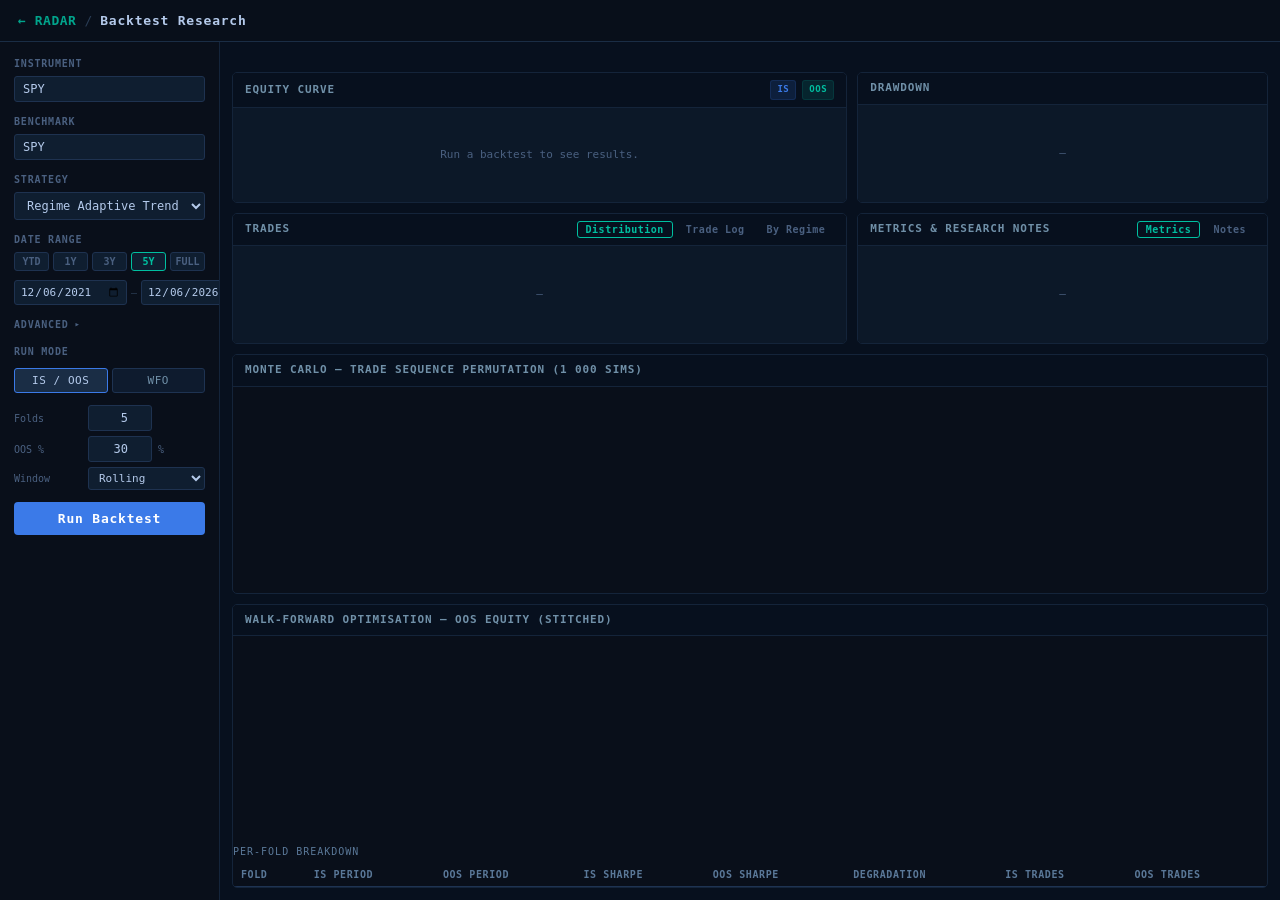
==== commit fa127a41: "feat: Priority 1 backtest integrity — WFO, Monte Carlo, DSR, improved costs, bias warnings - Walk-Fo" ====
--- a/templates/backtest.html
+++ b/templates/backtest.html
@@ -104,6 +104,35 @@
         </div>
       </div>
 
+      <!-- ── Run mode toggle ─────────────────────────────────────────── -->
+      <div class="ctrl-section">
+        <div class="ctrl-label">Run Mode</div>
+        <div class="ctrl-mode-toggle">
+          <button id="mode-isoos" class="mode-btn active" onclick="setRunMode('isoos', this)">IS / OOS</button>
+          <button id="mode-wfo"   class="mode-btn"        onclick="setRunMode('wfo',   this)">WFO</button>
+        </div>
+      </div>
+
+      <!-- ── WFO-specific controls (shown when WFO mode active) ────────── -->
+      <div id="ctrl-wfo-section" class="ctrl-section hidden">
+        <div class="ctrl-row">
+          <label class="ctrl-sub-label">Folds</label>
+          <input id="ctrl-n-folds" class="ctrl-input ctrl-num" type="number" value="5" min="3" max="10">
+        </div>
+        <div class="ctrl-row">
+          <label class="ctrl-sub-label">OOS %</label>
+          <input id="ctrl-oos-ratio" class="ctrl-input ctrl-num" type="number" value="30" min="10" max="40" step="5">
+          <span class="ctrl-unit">%</span>
+        </div>
+        <div class="ctrl-row">
+          <label class="ctrl-sub-label">Window</label>
+          <select id="ctrl-wfo-mode" class="ctrl-select ctrl-select-sm">
+            <option value="rolling" selected>Rolling</option>
+            <option value="anchored">Anchored</option>
+          </select>
+        </div>
+      </div>
+
       <button id="btn-run" class="btn-run" onclick="runBacktest()">Run Backtest</button>
 
       <div id="bt-meta" class="bt-meta hidden">
@@ -119,6 +148,9 @@
 
     <!-- ── RIGHT CONTENT ──────────────────────────────────────────────── -->
     <div id="bt-content">
+
+      <!-- ── Bias warnings banner (shown when issues detected) ──────── -->
+      <div id="bias-warnings-banner" class="hidden"></div>
 
       <!-- ── TOP ROW: equity + drawdown ─────────────────────────────── -->
       <div id="bt-row-equity">
@@ -245,6 +277,52 @@
 
       </div><!-- /bt-row-bottom -->
 
+      <!-- ── Monte Carlo panel (always shown after IS/OOS run) ─────── -->
+      <div id="bt-row-mc" class="hidden">
+        <div class="bt-panel bt-panel-wide" id="panel-mc">
+          <div class="panel-header">
+            <span class="panel-title">Monte Carlo — Trade Sequence Permutation (1 000 sims)</span>
+          </div>
+          <div class="panel-body">
+            <div data-role="content" id="chart-mc" class="panel-chart" style="height:200px;"></div>
+            <div id="mc-stats" class="mc-stats"></div>
+          </div>
+        </div>
+      </div>
+
+      <!-- ── WFO panel (shown only in WFO mode) ────────────────────── -->
+      <div id="bt-row-wfo" class="hidden">
+        <div class="bt-panel bt-panel-wide" id="panel-wfo">
+          <div class="panel-header">
+            <span class="panel-title">Walk-Forward Optimisation — OOS Equity (stitched)</span>
+            <div id="wfo-summary-chips" class="wfo-chips"></div>
+          </div>
+          <div class="panel-body">
+            <div data-role="loading" class="panel-state hidden"><div class="spinner"></div>Running WFO…</div>
+            <div data-role="error"   class="panel-state hidden state-error">WFO failed.</div>
+            <div data-role="content" class="hidden">
+              <div id="chart-wfo-equity" style="height:200px;"></div>
+              <div class="wfo-fold-label">Per-Fold Breakdown</div>
+              <table id="wfo-fold-table" class="wfo-table">
+                <thead>
+                  <tr>
+                    <th>Fold</th>
+                    <th>IS Period</th>
+                    <th>OOS Period</th>
+                    <th>IS Sharpe</th>
+                    <th>OOS Sharpe</th>
+                    <th>Degradation</th>
+                    <th>IS Trades</th>
+                    <th>OOS Trades</th>
+                  </tr>
+                </thead>
+                <tbody id="wfo-fold-body"></tbody>
+              </table>
+            </div>
+          </div>
+        </div>
+      </div>
+
     </div><!-- /bt-content -->
 
   </div><!-- /bt-layout -->
--- a/static/css/app.css
+++ b/static/css/app.css
@@ -1028,3 +1028,154 @@
   color: var(--sybil-text-muted);
   margin-left: auto;
 }
+
+/* ── AI Research Assistant ─────────────────────────────────────────────────── */
+#ai-fab {
+  position: fixed;
+  bottom: 24px;
+  right: 24px;
+  z-index: 1000;
+  display: flex;
+  align-items: center;
+  gap: 6px;
+  padding: 10px 16px;
+  background: var(--sybil-accent-1);
+  color: #000;
+  border: none;
+  border-radius: 24px;
+  font-size: 12px;
+  font-weight: 700;
+  letter-spacing: 0.08em;
+  cursor: pointer;
+  box-shadow: 0 4px 20px rgba(0,120,255,0.35);
+  transition: transform 0.15s, box-shadow 0.15s;
+}
+#ai-fab:hover { transform: translateY(-2px); box-shadow: 0 6px 28px rgba(0,120,255,0.5); }
+
+.ai-panel {
+  position: fixed;
+  bottom: 80px;
+  right: 24px;
+  z-index: 999;
+  width: 380px;
+  height: 520px;
+  background: var(--sybil-bg-panel);
+  border: 1px solid var(--sybil-border-hi);
+  border-radius: 12px;
+  display: flex;
+  flex-direction: column;
+  box-shadow: 0 8px 40px rgba(0,0,0,0.6);
+  overflow: hidden;
+  transition: opacity 0.2s, transform 0.2s;
+}
+.ai-panel.hidden { display: none; }
+
+#ai-header {
+  display: flex;
+  align-items: center;
+  gap: 8px;
+  padding: 12px 14px;
+  background: var(--sybil-bg-elevated);
+  border-bottom: 1px solid var(--sybil-border);
+  font-size: 12px;
+  font-weight: 700;
+  color: var(--sybil-text-main);
+  letter-spacing: 0.06em;
+}
+#ai-model-tag {
+  margin-left: auto;
+  font-size: 9px;
+  font-family: var(--sybil-mono);
+  color: var(--sybil-accent-2);
+  background: rgba(0,191,160,0.08);
+  padding: 2px 7px;
+  border-radius: 8px;
+  border: 1px solid rgba(0,191,160,0.2);
+}
+#ai-close {
+  background: none;
+  border: none;
+  color: var(--sybil-text-muted);
+  cursor: pointer;
+  font-size: 14px;
+  padding: 0 2px;
+}
+#ai-close:hover { color: var(--sybil-text-main); }
+
+#ai-messages {
+  flex: 1;
+  overflow-y: auto;
+  padding: 12px;
+  display: flex;
+  flex-direction: column;
+  gap: 10px;
+}
+.ai-msg {
+  max-width: 90%;
+  padding: 9px 12px;
+  border-radius: 10px;
+  font-size: 12px;
+  line-height: 1.55;
+}
+.ai-msg-user {
+  align-self: flex-end;
+  background: rgba(0,120,255,0.15);
+  border: 1px solid rgba(0,120,255,0.25);
+  color: var(--sybil-text-main);
+}
+.ai-msg-assistant {
+  align-self: flex-start;
+  background: var(--sybil-bg-elevated);
+  border: 1px solid var(--sybil-border);
+  color: var(--sybil-text-main);
+}
+.ai-msg-assistant.pending { color: var(--sybil-text-muted); font-style: italic; }
+
+#ai-suggestions {
+  padding: 6px 12px;
+  display: flex;
+  flex-wrap: wrap;
+  gap: 6px;
+}
+.ai-suggest {
+  font-size: 10px;
+  padding: 4px 9px;
+  border: 1px solid var(--sybil-border);
+  background: transparent;
+  color: var(--sybil-text-muted);
+  border-radius: 12px;
+  cursor: pointer;
+  transition: all 0.1s;
+}
+.ai-suggest:hover { border-color: var(--sybil-border-hi); color: var(--sybil-text-main); }
+
+#ai-input-row {
+  display: flex;
+  gap: 8px;
+  padding: 10px 12px;
+  border-top: 1px solid var(--sybil-border);
+  background: var(--sybil-bg-elevated);
+}
+#ai-input {
+  flex: 1;
+  background: var(--sybil-bg-surface);
+  border: 1px solid var(--sybil-border);
+  border-radius: 8px;
+  padding: 8px 10px;
+  color: var(--sybil-text-main);
+  font-size: 12px;
+  outline: none;
+}
+#ai-input:focus { border-color: var(--sybil-border-hi); }
+#ai-send {
+  background: var(--sybil-accent-1);
+  border: none;
+  border-radius: 8px;
+  width: 34px;
+  color: #000;
+  font-size: 16px;
+  font-weight: 700;
+  cursor: pointer;
+  transition: opacity 0.1s;
+}
+#ai-send:hover { opacity: 0.85; }
--- a/static/css/backtest.css
+++ b/static/css/backtest.css
@@ -470,3 +470,144 @@
   line-height: 1.55;
   padding:     1px 0;
 }
+
+/* ── run mode toggle ─────────────────────────────────────────────────────── */
+.ctrl-mode-toggle {
+  display:   flex;
+  gap:       4px;
+  margin-top: 4px;
+}
+
+.mode-btn {
+  flex:            1;
+  padding:         5px 0;
+  font-size:       11px;
+  font-family:     inherit;
+  background:      #0e1b2e;
+  border:          1px solid #1e3352;
+  color:           #7090a8;
+  cursor:          pointer;
+  border-radius:   3px;
+  letter-spacing:  0.05em;
+  transition:      background 0.15s, color 0.15s;
+}
+
+.mode-btn.active,
+.mode-btn:hover {
+  background: #1a2d45;
+  color:      #b4caeb;
+  border-color: #3b7ae8;
+}
+
+.ctrl-select-sm {
+  width:     100%;
+  font-size: 11px;
+  padding:   3px 6px;
+}
+
+/* ── bias warnings banner ────────────────────────────────────────────────── */
+#bias-warnings-banner {
+  margin:        0 0 8px 0;
+  display:       flex;
+  flex-direction: column;
+  gap:           4px;
+}
+
+.bias-warning {
+  display:       flex;
+  align-items:   flex-start;
+  gap:           8px;
+  padding:       7px 10px;
+  border-radius: 4px;
+  font-size:     11px;
+  line-height:   1.45;
+}
+
+.warn-high   { background: rgba(220,60,60,0.12); border-left: 3px solid #e05252; }
+.warn-medium { background: rgba(212,160,58,0.12); border-left: 3px solid #d4a03a; }
+.warn-low    { background: rgba(0,191,160,0.10); border-left: 3px solid #00bfa0; }
+
+.warn-icon { font-size: 12px; flex-shrink: 0; margin-top: 1px; }
+.warn-text { color: #b4caeb; }
+.warn-text strong { margin-right: 4px; }
+
+/* ── monte carlo panel ───────────────────────────────────────────────────── */
+#bt-row-mc {
+  display:   flex;
+  gap:       10px;
+  flex-shrink: 0;
+}
+
+.bt-panel-wide {
+  flex: 1;
+}
+
+.mc-stats {
+  display:    flex;
+  gap:        16px;
+  flex-wrap:  wrap;
+  padding:    6px 4px 0;
+  font-size:  11px;
+}
+
+.mc-stat { display: flex; gap: 5px; align-items: baseline; }
+.mc-k    { color: #5a7898; }
+.mc-v    { color: #b4caeb; font-weight: 600; }
+
+/* ── wfo panel ───────────────────────────────────────────────────────────── */
+#bt-row-wfo {
+  display:   flex;
+  gap:       10px;
+  flex-shrink: 0;
+}
+
+.wfo-chips {
+  display: flex;
+  gap:     10px;
+  flex-wrap: wrap;
+}
+
+.wfo-chip {
+  font-size:    11px;
+  color:        #5a7898;
+  padding:      2px 8px;
+  background:   #0e1b2e;
+  border-radius: 3px;
+  border:       1px solid #1e3352;
+}
+
+.wfo-chip b { color: #b4caeb; }
+
+.wfo-fold-label {
+  font-size:    10px;
+  color:        #5a7898;
+  text-transform: uppercase;
+  letter-spacing: 0.1em;
+  margin:       8px 0 4px;
+}
+
+.wfo-table {
+  width:           100%;
+  border-collapse: collapse;
+  font-size:       11px;
+}
+
+.wfo-table th {
+  text-align:    left;
+  padding:       4px 8px;
+  color:         #5a7898;
+  font-weight:   600;
+  text-transform: uppercase;
+  font-size:     10px;
+  letter-spacing: 0.06em;
+  border-bottom: 1px solid #1e3352;
+}
+
+.wfo-table td {
+  padding:       5px 8px;
+  border-bottom: 1px solid #0f1e30;
+  color:         #b4caeb;
+}
+
+.wfo-table td.pos { color: #2db87a; }
+.wfo-table td.neg { color: #e05252; }
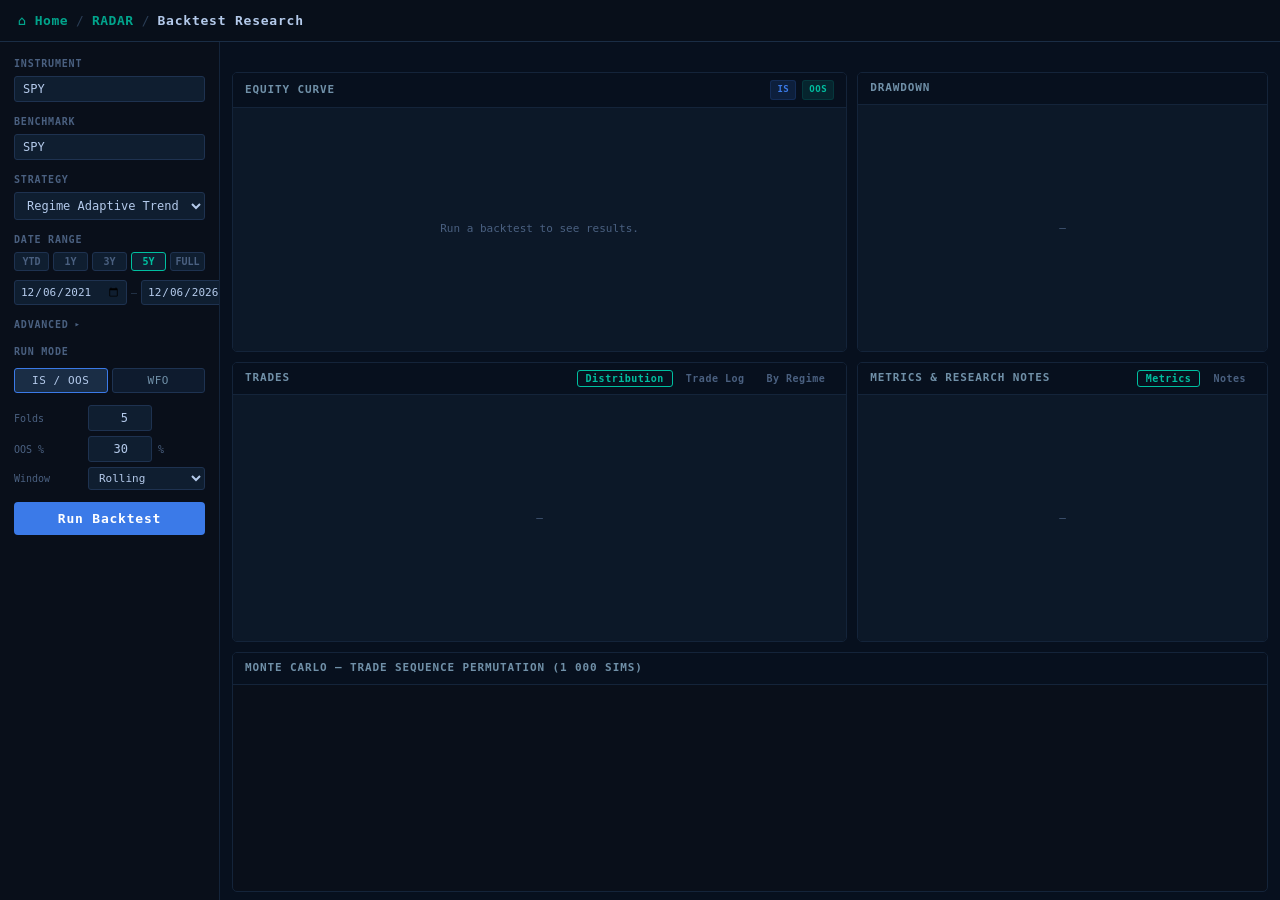
==== commit 44bc1bab: "Fix navigation consistency across all pages - backtest: ⌂ Home → / and RADAR → /app breadcrumb - lab" ====
--- a/templates/backtest.html
+++ b/templates/backtest.html
@@ -15,7 +15,9 @@
   <!-- ── HEADER ─────────────────────────────────────────────────────────── -->
   <header id="bt-header">
     <div id="bt-brand">
-      <a href="/" class="bt-home-link">← RADAR</a>
+      <a href="/" class="bt-home-link" title="Home">⌂ Home</a>
+      <span class="bt-sep">/</span>
+      <a href="/app" class="bt-home-link">RADAR</a>
       <span class="bt-sep">/</span>
       <span class="bt-title">Backtest Research</span>
     </div>
--- a/static/css/app.css
+++ b/static/css/app.css
@@ -956,6 +956,66 @@
 #bt-link:hover {
   color: var(--sybil-accent-1);
   background: rgba(59,122,232,0.06);
+}
+
+#gh-link {
+  flex-shrink: 0;
+  padding: 0 13px;
+  font-size: 9.5px;
+  font-weight: 700;
+  font-family: var(--sybil-mono);
+  letter-spacing: 0.07em;
+  color: var(--sybil-text-muted);
+  border-left: 1px solid var(--sybil-border);
+  height: 100%;
+  display: flex;
+  align-items: center;
+  text-decoration: none;
+  text-transform: uppercase;
+  transition: color 0.15s, background 0.15s;
+  white-space: nowrap;
+  gap: 2px;
+}
+#gh-link:hover {
+  color: #e8e8ff;
+  background: rgba(255,255,255,0.04);
+}
+
+#li-share {
+  flex-shrink: 0;
+  padding: 0 13px;
+  font-size: 9.5px;
+  font-weight: 700;
+  font-family: var(--sybil-mono);
+  letter-spacing: 0.07em;
+  color: #0a66c2;
+  border-left: 1px solid var(--sybil-border);
+  height: 100%;
+  display: flex;
+  align-items: center;
+  text-decoration: none;
+  text-transform: uppercase;
+  transition: color 0.15s, background 0.15s;
+  white-space: nowrap;
+  gap: 2px;
+}
+#li-share:hover {
+  color: #378fe9;
+  background: rgba(10,102,194,0.08);
+}
+
+#visit-counter {
+  flex-shrink: 0;
+  padding: 0 13px;
+  font-size: 9.5px;
+  font-family: var(--sybil-mono);
+  color: var(--sybil-text-muted);
+  border-left: 1px solid var(--sybil-border);
+  height: 100%;
+  display: flex;
+  align-items: center;
+  gap: 4px;
+  white-space: nowrap;
 }
 
 /* ── chart toolbar (timeframe + toggles) ─────────────────────────────────── */
@@ -1179,3 +1239,108 @@
   transition: opacity 0.1s;
 }
 #ai-send:hover { opacity: 0.85; }
+
+/* ── welcome banner ──────────────────────────────────────────────────────── */
+#welcome-banner {
+  position:   fixed;
+  bottom:     18px;
+  left:       18px;
+  z-index:    1000;
+  background: rgba(6,12,20,0.96);
+  border:     1px solid #1a2d3f;
+  border-left: 2px solid #00bfa0;
+  padding:    10px 14px;
+  max-width:  480px;
+  font-family: 'JetBrains Mono', 'Fira Mono', 'Consolas', monospace;
+  animation:  bannerIn 0.35s ease;
+}
+
+@keyframes bannerIn {
+  from { opacity: 0; transform: translateY(10px); }
+  to   { opacity: 1; transform: translateY(0); }
+}
+
+#welcome-content {
+  display:     flex;
+  align-items: center;
+  gap:         12px;
+}
+
+#welcome-prefix {
+  font-size:   10px;
+  font-weight: 700;
+  color:       #00bfa0;
+  letter-spacing: 0.1em;
+  flex-shrink: 0;
+}
+
+#welcome-text {
+  display:        flex;
+  flex-direction: column;
+  gap:            2px;
+  flex:           1;
+  min-width:      0;
+}
+
+#welcome-title {
+  font-size:  11px;
+  color:      #7090a8;
+  white-space: nowrap;
+  overflow:   hidden;
+  text-overflow: ellipsis;
+}
+
+#welcome-sub {
+  font-size:  10px;
+  color:      #3a5a6a;
+  white-space: nowrap;
+}
+
+#welcome-actions {
+  display:     flex;
+  gap:         6px;
+  flex-shrink: 0;
+}
+
+.wb-btn {
+  display:         flex;
+  align-items:     center;
+  padding:         4px 10px;
+  font-size:       10px;
+  font-weight:     600;
+  font-family:     inherit;
+  letter-spacing:  0.06em;
+  text-decoration: none;
+  white-space:     nowrap;
+  border:          1px solid;
+  transition:      opacity 0.15s;
+  text-transform:  lowercase;
+}
+.wb-btn:hover { opacity: 0.75; }
+
+.wb-btn-gh {
+  color:        #b4caeb;
+  border-color: #1e3352;
+  background:   transparent;
+}
+.wb-btn-gh:hover { border-color: #b4caeb; }
+
+.wb-btn-li {
+  color:        #378fe9;
+  border-color: #1a3a5a;
+  background:   transparent;
+}
+.wb-btn-li:hover { border-color: #378fe9; }
+
+#welcome-close {
+  background:  none;
+  border:      none;
+  color:       #2a4a5a;
+  font-size:   12px;
+  cursor:      pointer;
+  padding:     0 2px;
+  flex-shrink: 0;
+  font-family: inherit;
+  transition:  color 0.15s;
+}
+#welcome-close:hover { color: #5a7898; }
--- a/static/css/backtest.css
+++ b/static/css/backtest.css
@@ -224,24 +224,26 @@
   flex:           1;
   display:        flex;
   flex-direction: column;
-  overflow:       hidden;
+  overflow-y:     auto;
   padding:        12px;
   gap:            10px;
   min-width:      0;
+  scrollbar-width: thin;
+  scrollbar-color: #1a2d45 transparent;
 }
 
 #bt-row-equity {
-  display: flex;
-  gap:     10px;
-  height:  calc(50% - 5px);
-  min-height: 0;
+  display:    flex;
+  gap:        10px;
+  min-height: 280px;
+  flex-shrink: 0;
 }
 
 #bt-row-bottom {
-  display: flex;
-  gap:     10px;
-  height:  calc(50% - 5px);
-  min-height: 0;
+  display:    flex;
+  gap:        10px;
+  min-height: 280px;
+  flex-shrink: 0;
 }
 
 /* ── panels ──────────────────────────────────────────────────────────────── */
